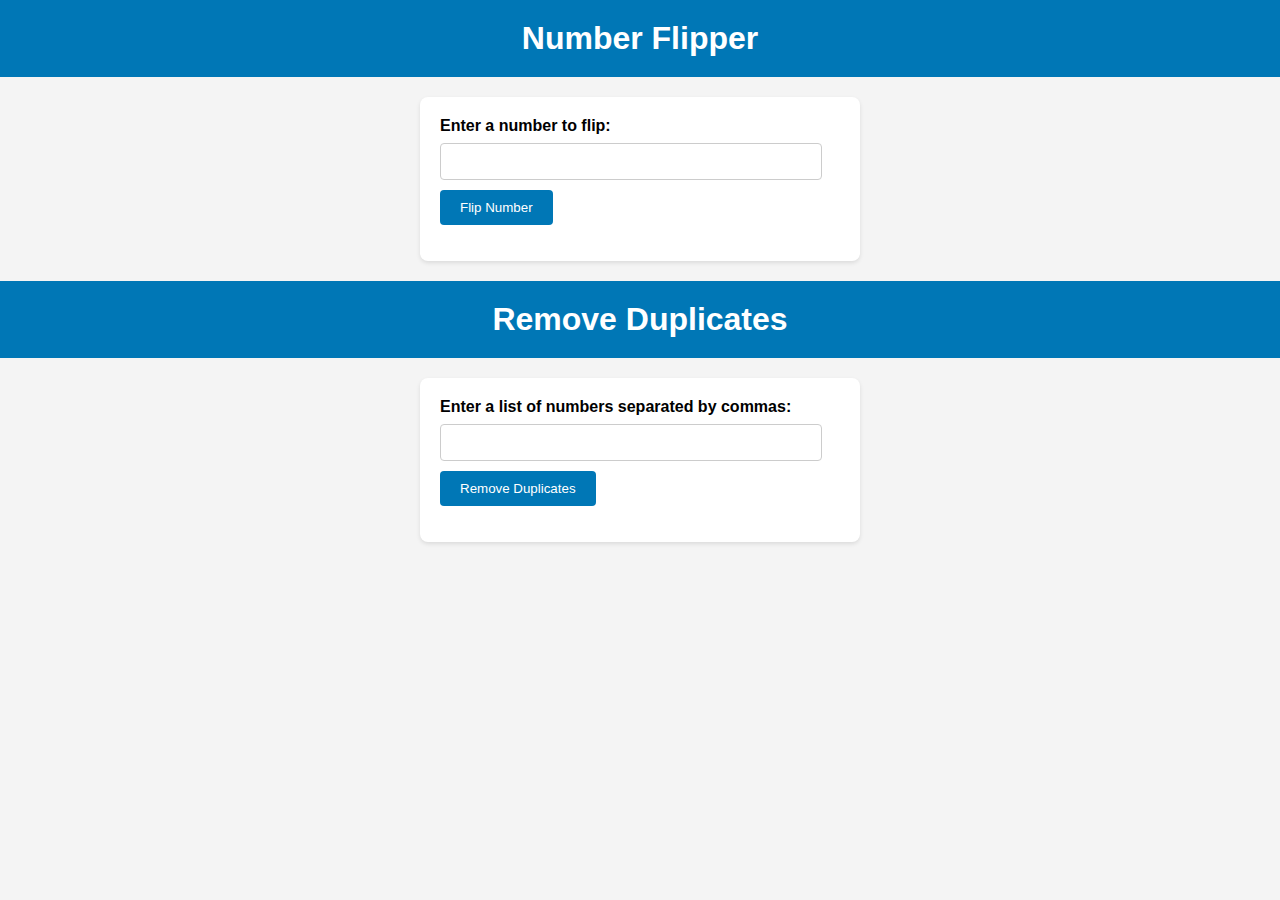
==== 7_semestr/lab_Java/src/main/resources/static/index.html @ 10887944 "lab_3,4,5 - java" ====
<!DOCTYPE html>
<html lang="en">
<head>
    <meta charset="UTF-8">
    <meta name="viewport" content="width=device-width, initial-scale=1.0">
    <title>Listvanovich - 010101</title>
    <link rel="stylesheet" href="styles.css">
</head>
<body>
<h1>Number Flipper</h1>
<form id="flipForm">
    <label for="numberToFlip">Enter a number to flip:</label>
    <input type="number" id="numberToFlip" name="numberToFlip" required>
    <button type="button" onclick="flipNumber()">Flip Number</button>
    <p id="flippedNumber"></p>
</form>

<h1>Remove Duplicates</h1>
<form id="removeDupForm">
    <label for="numbers">Enter a list of numbers separated by commas:</label>
    <input type="text" id="numbers" name="numbers" required>
    <button type="button" onclick="removeDuplicates()">Remove Duplicates</button>
    <p id="uniqueNumbers"></p>
</form>

<script>
    function flipNumber() {
        const numberToFlip = document.getElementById("numberToFlip").value;
        fetch("http://localhost:8080/flipNumber", {
            method: "POST",
            headers: {
                "Content-Type": "application/json",
            },
            body: JSON.stringify(numberToFlip),
        })
            .then(response => response.json())
            .then(data => {
                document.getElementById("flippedNumber").textContent = "Flipped Number: " + data;
            });
    }

    function removeDuplicates() {
        const numbers = document.getElementById("numbers").value.split(",").map(Number);
        fetch(`http://localhost:8080/removeDuplicates?numbers=${numbers}`, {
            method: "GET",
        })
            .then(response => response.json())
            .then(data => {
                document.getElementById("uniqueNumbers").textContent = "Unique Numbers: " + data.join(", ");
            });
    }
</script>
</body>
</html>
---- 7_semestr/lab_Java/src/main/resources/static/styles.css ----
body, h1, form {
    margin: 0;
    padding: 0;
}

body {
    font-family: Arial, sans-serif;
    background-color: #f4f4f4;
    margin: 0;
    padding: 0;
}

h1 {
    background-color: #0077b6;
    color: #ffffff;
    padding: 20px;
    text-align: center;
}

form {
    background-color: #ffffff;
    border-radius: 8px;
    box-shadow: 0 2px 4px rgba(0, 0, 0, 0.1);
    margin: 20px auto;
    max-width: 400px;
    padding: 20px;
}

label {
    display: block;
    font-weight: bold;
    margin-bottom: 8px;
}

input[type="number"],
input[type="text"] {
    width: 90%;
    padding: 10px;
    margin-bottom: 10px;
    border: 1px solid #ccc;
    border-radius: 4px;
}

button[type="button"] {
    background-color: #0077b6;
    color: #ffffff;
    border: none;
    padding: 10px 20px;
    cursor: pointer;
    border-radius: 4px;
}

button[type="button"]:hover {
    background-color: #005c8e;
}

p {
    font-weight: bold;
    margin-top: 10px;
}

@media screen and (max-width: 600px) {
    form {
        max-width: 100%;
    }
}
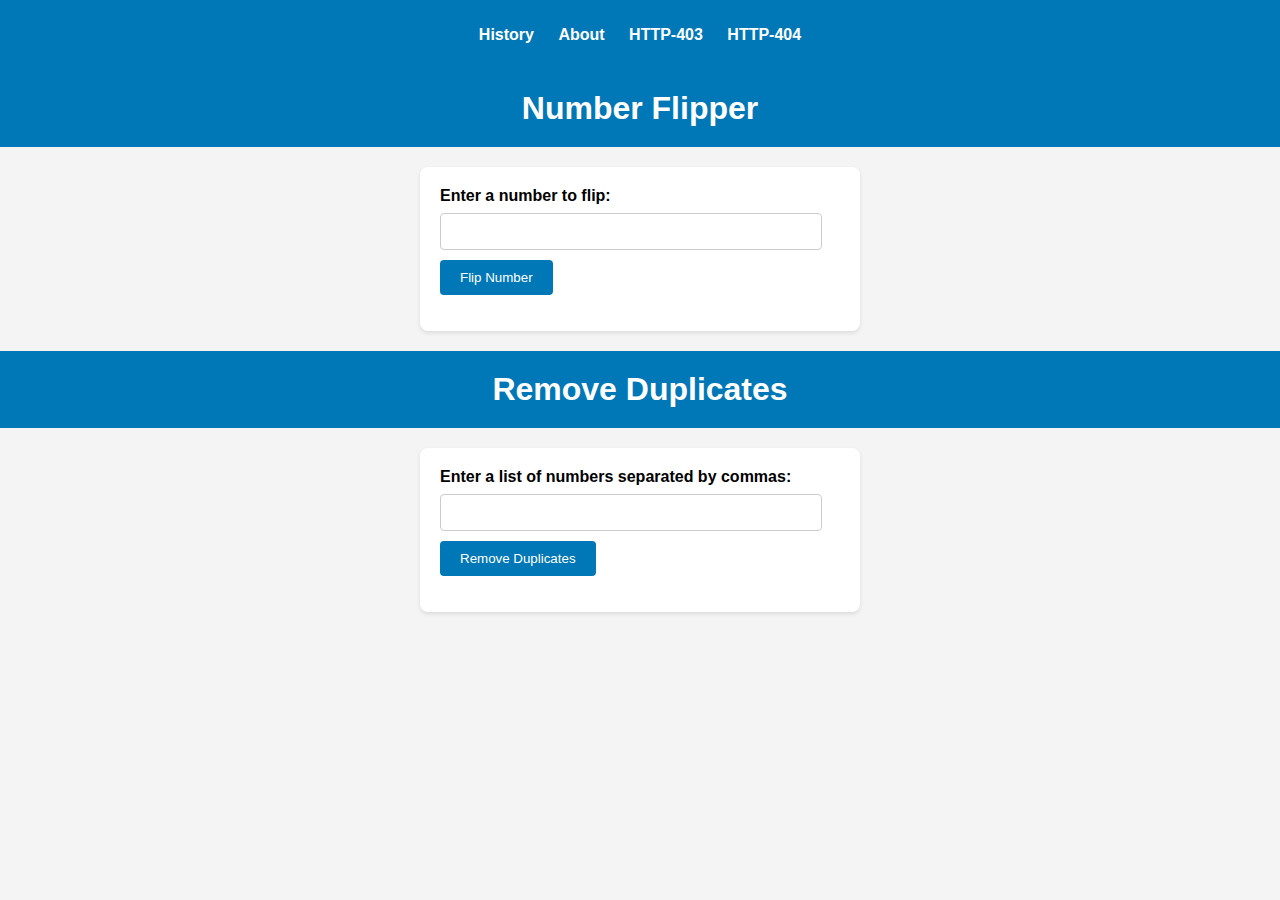
==== commit b5854a24: "lab_3,4 - java" ====
--- a/7_semestr/lab_Java/src/main/resources/static/index.html
+++ b/7_semestr/lab_Java/src/main/resources/static/index.html
@@ -4,9 +4,19 @@
     <meta charset="UTF-8">
     <meta name="viewport" content="width=device-width, initial-scale=1.0">
     <title>Listvanovich - 010101</title>
-    <link rel="stylesheet" href="styles.css">
+    <link rel="stylesheet" href="./styles.css">
 </head>
 <body>
+<header class="head">
+    <nav>
+        <ul>
+            <li><a href="history.html">History</a></li>
+            <li><a href="about.html">About</a></li>
+            <li><a href="403.html">HTTP-403</a></li>
+            <li><a href="../templates/error.html">HTTP-404</a></li>
+        </ul>
+    </nav>
+</header>
 <h1>Number Flipper</h1>
 <form id="flipForm">
     <label for="numberToFlip">Enter a number to flip:</label>
@@ -37,6 +47,11 @@
             .then(data => {
                 document.getElementById("flippedNumber").textContent = "Flipped Number: " + data;
             });
+        fetch(`http://localhost:8080/history`, {
+            method: "GET",
+        })
+            .then(response => response.json())
+            .then(data => console.log(data));
     }
 
     function removeDuplicates() {
--- a/7_semestr/lab_Java/src/main/resources/static/styles.css
+++ b/7_semestr/lab_Java/src/main/resources/static/styles.css
@@ -1,3 +1,30 @@
+header {
+    background-color: #0077b6;
+    color: #ffffff;
+    padding: 10px 0;
+    text-align: center;
+}
+
+nav ul {
+    list-style: none;
+    padding: 0;
+}
+
+nav li {
+    display: inline;
+    margin: 0 10px;
+}
+
+nav a {
+    text-decoration: none;
+    color: #ffffff;
+    font-weight: bold;
+}
+
+nav a:hover {
+    text-decoration: underline;
+}
+
 body, h1, form {
     margin: 0;
     padding: 0;
@@ -64,3 +91,59 @@
         max-width: 100%;
     }
 }
+
+
+/* History Page Styles */
+.history-container {
+    display: flex;
+    justify-content: space-between;
+    margin: 20px;
+}
+
+.history-list {
+    background-color: #ffffff;
+    border-radius: 8px;
+    box-shadow: 0 2px 4px rgba(0, 0, 0, 0.1);
+    margin: 0 auto;
+    max-width: 45%; /* Adjust the width as needed */
+    padding: 20px;
+}
+
+.history-list h2 {
+    background-color: #0077b6;
+    color: #ffffff;
+    padding: 10px;
+    border-radius: 5px;
+    text-align: center;
+}
+
+.history-list h3 {
+    margin-top: 20px;
+}
+
+.history-list ul {
+    list-style: none;
+    padding: 0;
+}
+
+.history-list li {
+    margin-bottom: 10px;
+    padding-left: 10px;
+    border-left: 2px solid #0077b6;
+}
+
+.history-list li:last-child {
+    margin-bottom: 0;
+}
+
+/* Media Query for History Page */
+@media screen and (max-width: 600px) {
+    .history-container {
+        flex-direction: column;
+    }
+
+    .history-list {
+        max-width: 100%;
+        margin: 20px 0;
+    }
+}
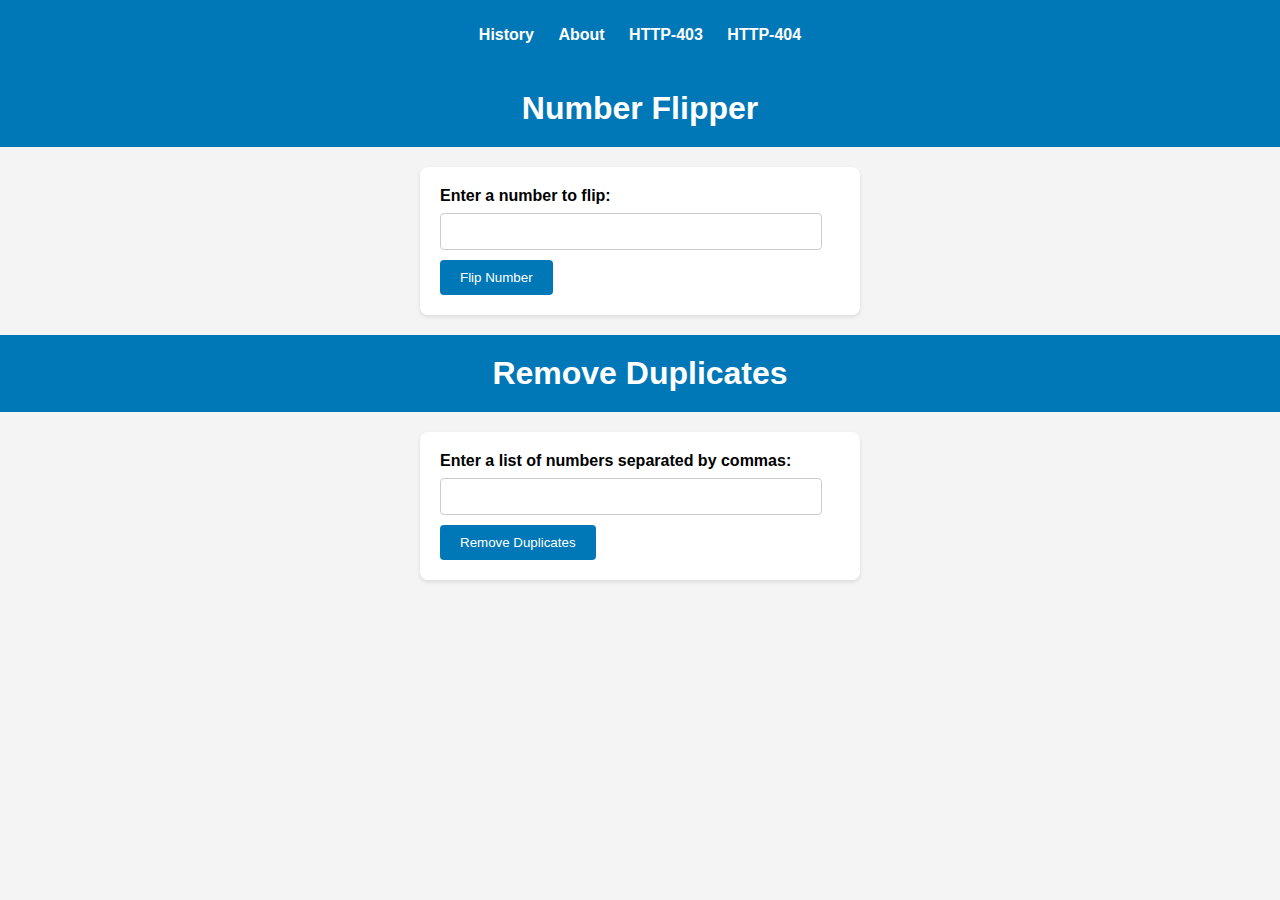
==== commit dfc55757: "lab_5_6 - java + python(selenium)" ====
--- a/7_semestr/lab_Java/src/main/resources/static/index.html
+++ b/7_semestr/lab_Java/src/main/resources/static/index.html
@@ -21,20 +21,25 @@
 <form id="flipForm">
     <label for="numberToFlip">Enter a number to flip:</label>
     <input type="number" id="numberToFlip" name="numberToFlip" required>
-    <button type="button" onclick="flipNumber()">Flip Number</button>
-    <p id="flippedNumber"></p>
+    <button id="btn_flipNumber" type="button" onclick="flipNumber()">Flip Number</button>
+    <div class="loader" id="loader"></div>
+    <p id="flippedNumber" class="hidden"></p>
 </form>
 
 <h1>Remove Duplicates</h1>
 <form id="removeDupForm">
     <label for="numbers">Enter a list of numbers separated by commas:</label>
     <input type="text" id="numbers" name="numbers" required>
-    <button type="button" onclick="removeDuplicates()">Remove Duplicates</button>
-    <p id="uniqueNumbers"></p>
+    <button id="btn_removeDuplicates" type="button" onclick="removeDuplicates()">Remove Duplicates</button>
+    <div class="loader" id="loader2"></div>
+    <p id="uniqueNumbers" class="hidden"></p>
 </form>
 
 <script>
     function flipNumber() {
+        document.getElementById("loader").style.display = "block"; // Display the loader
+        document.getElementById("flippedNumber").style.display = "none"; // Hide the result
+
         const numberToFlip = document.getElementById("numberToFlip").value;
         fetch("http://localhost:8080/flipNumber", {
             method: "POST",
@@ -45,23 +50,27 @@
         })
             .then(response => response.json())
             .then(data => {
+                document.getElementById("loader").style.display = "none";
                 document.getElementById("flippedNumber").textContent = "Flipped Number: " + data;
+                document.getElementById("flippedNumber").style.display = "block";
             });
-        fetch(`http://localhost:8080/history`, {
-            method: "GET",
-        })
-            .then(response => response.json())
-            .then(data => console.log(data));
     }
 
+
     function removeDuplicates() {
+        document.getElementById("loader2").style.display = "block";
+        document.getElementById("uniqueNumbers").style.display = "none";
+
         const numbers = document.getElementById("numbers").value.split(",").map(Number);
         fetch(`http://localhost:8080/removeDuplicates?numbers=${numbers}`, {
             method: "GET",
         })
             .then(response => response.json())
             .then(data => {
+                document.getElementById("loader2").style.display = "none";
                 document.getElementById("uniqueNumbers").textContent = "Unique Numbers: " + data.join(", ");
+                document.getElementById("uniqueNumbers").style.display = "block";
+
             });
     }
 </script>
--- a/7_semestr/lab_Java/src/main/resources/static/styles.css
+++ b/7_semestr/lab_Java/src/main/resources/static/styles.css
@@ -147,3 +147,22 @@
         margin: 20px 0;
     }
 }
+
+.loader {
+    border: 4px solid rgba(255, 255, 255, 0.3);
+    border-top: 4px solid #3498db;
+    border-radius: 50%;
+    width: 40px;
+    height: 40px;
+    animation: spin 2s linear infinite;
+    display: none;
+}
+
+@keyframes spin {
+    0% { transform: rotate(0deg); }
+    100% { transform: rotate(360deg); }
+}
+
+.hidden {
+    display: none;
+}
